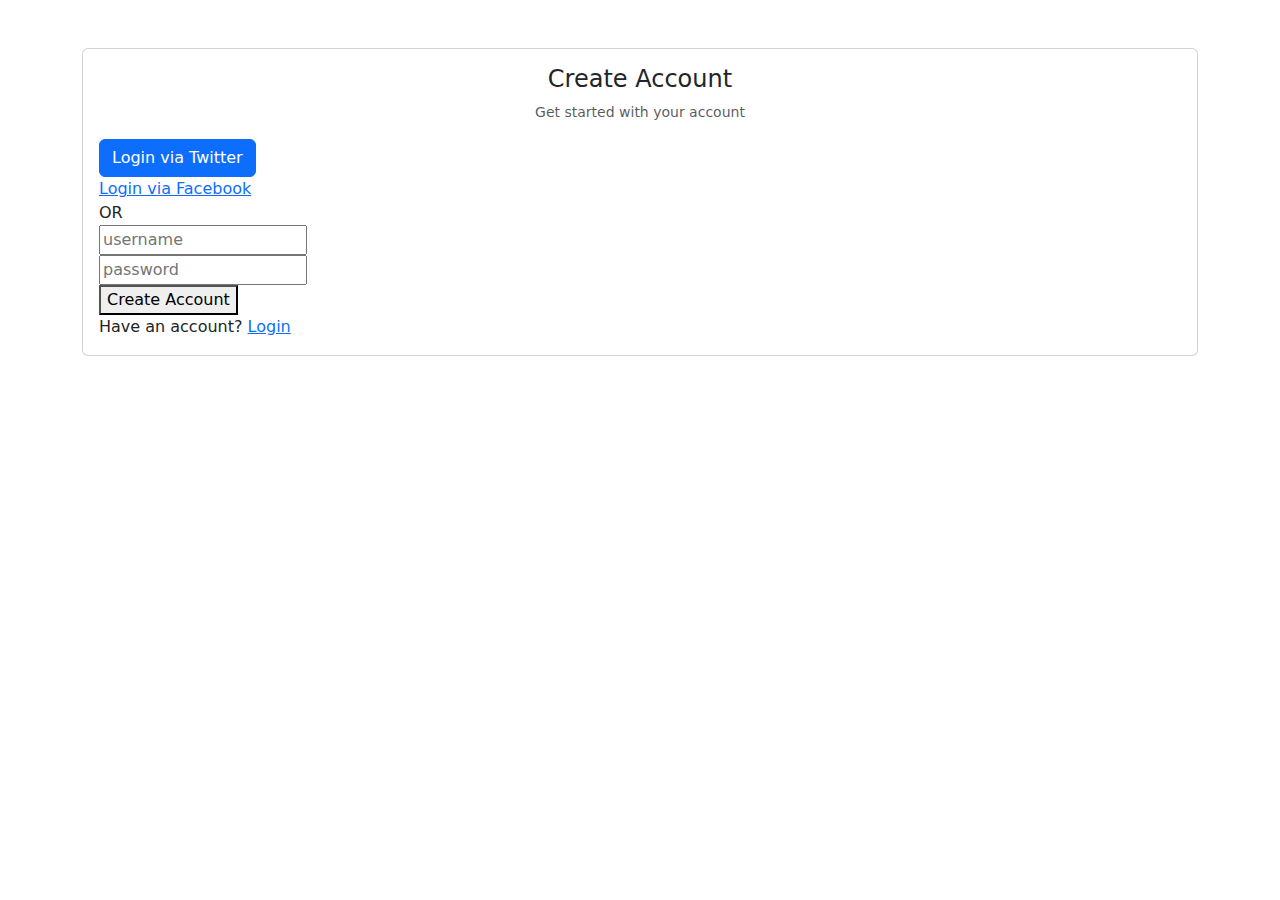
==== Example7.html @ f2467c7a "First project &initialization github repository" ====
<!doctype html>
<html lang="en">
  <head>
    <meta charset="utf-8">
    <meta name="viewport" content="width=device-width, initial-scale=1">
    <title>Bootstrap demo</title>
    <link href="https://cdn.jsdelivr.net/npm/bootstrap@5.3.3/dist/css/bootstrap.min.css" rel="stylesheet" integrity="sha384-QWTKZyjpPEjISv5WaRU9OFeRpok6YctnYmDr5pNlyT2bRjXh0JMhjY6hW+ALEwIH" crossorigin="anonymous">
    <link rel="stylesheet" href="https://cdnjs.cloudflare.com/ajax/libs/font-awesome/6.5.2/css/all.min.css" integrity="sha512-SnH5WK+bZxgPHs44uWIX+LLJAJ9/2PkPKZ5QiAj6Ta86w+fsb2TkcmfRyVX3pBnMFcV7oQPJkl9QevSCWr3W6A==" crossorigin="anonymous" referrerpolicy="no-referrer" />
</head>
  <body>
  
    <div class="container-sm">
        <div class="card mt-5">
            <div class="card-body">
                <div class="card-title text-center h4">Create Account</div>
                <div class="text-center small mb-3 text-muted">Get started with your account</div>
                
                <div>
                    <a class="btn btn-primary" href=""> <i class="fa-brands fa-x-twitter"></i> Login via Twitter</a>
                </div>

                <div>
                    <a href="">Login via Facebook</a>
                </div>

                <div>
                    <span>OR</span>
                </div>

                <form>

                    <div>
                        <input type="text" placeholder="username">
                    </div>

                    <div>
                        <input type="password" placeholder="password">
                    </div>

                    <div>
                        <button>Create Account</button>
                    </div>

                </form>

                <div>
                    <span>Have an account?</span>
                    <a href="">Login</a>
                </div>

            </div>

        </div>
    </div>


<!-- Example to understand cards -->

<!-- 
<div class="container-sm">

    <div class="card">
     <div class="card-body">
           <img class="card-img-top" src="" alt="">
            <h5 class="card-title">Title of Card</h5>
            <p class="card-text">Text of Card</p>
            <a class="btn btn-primary" href="" role="button"></a>
        </div>
    </div>

    <div class="card">
        <div class="card-body">
              <img class="card-img-top" src="" alt="">
               <h5 class="card-title">Title of Card</h5>
               <p class="card-text">Text of Card</p>
               <a class="btn btn-primary" href="" role="button"></a>
           </div>
       </div>


</div> -->









    <script src="https://cdn.jsdelivr.net/npm/bootstrap@5.3.3/dist/js/bootstrap.bundle.min.js" integrity="sha384-YvpcrYf0tY3lHB60NNkmXc5s9fDVZLESaAA55NDzOxhy9GkcIdslK1eN7N6jIeHz" crossorigin="anonymous"></script>
  </body>
</html>
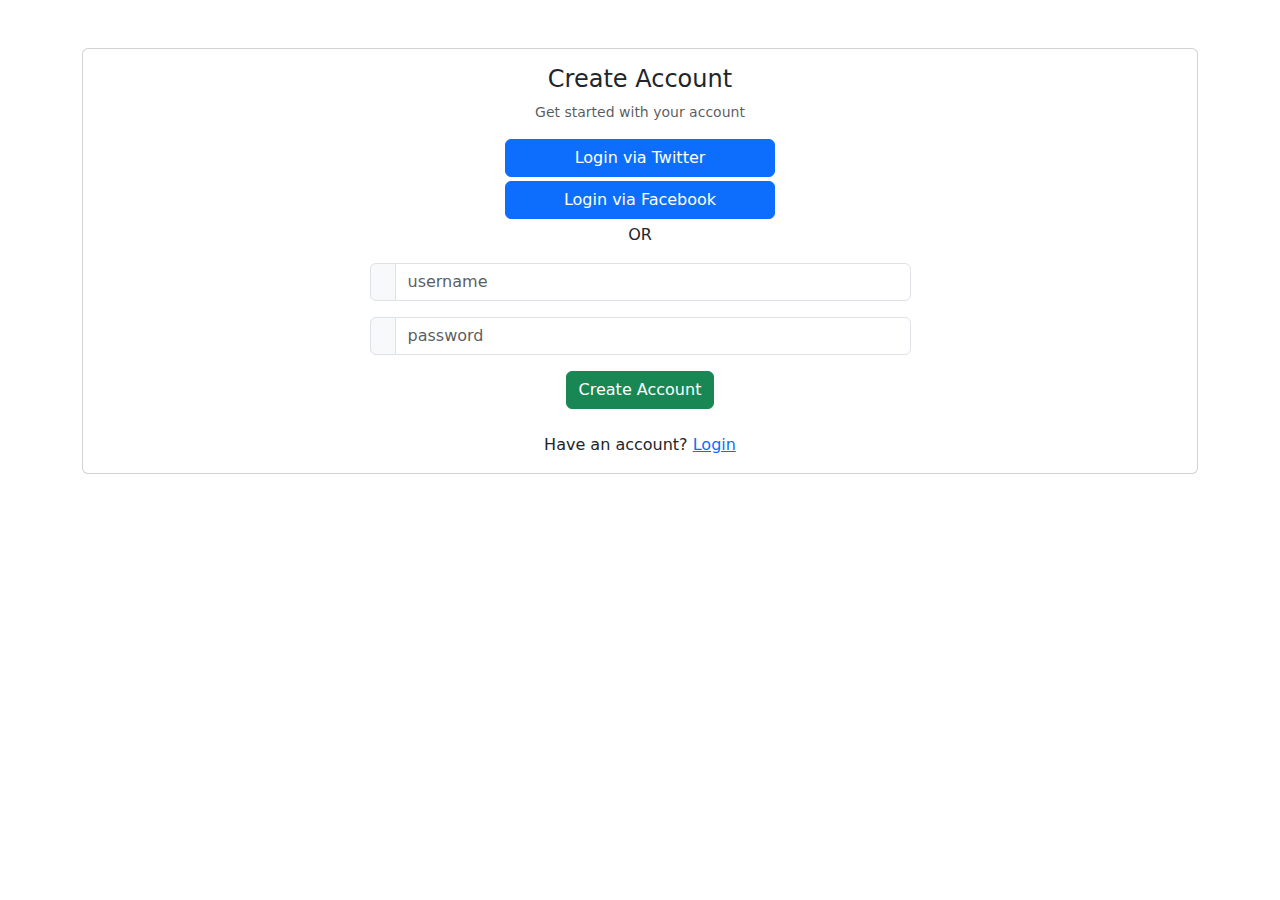
==== commit 50815be8: "Registration Card" ====
--- a/Example7.html
+++ b/Example7.html
@@ -15,35 +15,37 @@
                 <div class="card-title text-center h4">Create Account</div>
                 <div class="text-center small mb-3 text-muted">Get started with your account</div>
                 
-                <div>
-                    <a class="btn btn-primary" href=""> <i class="fa-brands fa-x-twitter"></i> Login via Twitter</a>
+                <div class="mb-1 d-flex justify-content-center">
+                    <a class="btn btn-primary col-xl-3 col-lg-4 col-md-5 col-sm-6 col-7" role="button" href=""> <i class="fa-brands fa-x-twitter"></i> Login via Twitter</a>
                 </div>
 
-                <div>
-                    <a href="">Login via Facebook</a>
+                <div class="mb-1 d-flex justify-content-center">
+                    <a class="btn btn-primary col-xl-3 col-lg-4 col-md-5 col-sm-6 col-7" role="button" href=""><i class="fa-brands fa-facebook"></i> Login via Facebook</a>
                 </div>
 
-                <div>
+                <div class="text-center mb-3">
                     <span>OR</span>
                 </div>
 
                 <form>
 
-                    <div>
-                        <input type="text" placeholder="username">
+                    <div class="input-group form-group mx-auto mb-3 w-50">
+                        <span class="input-group-text"><i class="fa-solid fa-user"></i></span>
+                        <input class="form-control" type="text" placeholder="username">
                     </div>
 
-                    <div>
-                        <input type="password" placeholder="password">
+                    <div class="input-group form-group w-50 mx-auto mb-3">
+                        <span class="input-group-text"><i class="fa-solid fa-key"></i></span>
+                        <input class="input-group form-control" type="password" placeholder="password">
                     </div>
 
-                    <div>
-                        <button>Create Account</button>
+                    <div class="d-flex justify-content-center mb-4">
+                        <button type="submit" class="btn btn-success">Create Account</button>
                     </div>
 
                 </form>
 
-                <div>
+                <div class="text-center">
                     <span>Have an account?</span>
                     <a href="">Login</a>
                 </div>
@@ -53,41 +55,6 @@
         </div>
     </div>
 
-
-<!-- Example to understand cards -->
-
-<!-- 
-<div class="container-sm">
-
-    <div class="card">
-     <div class="card-body">
-           <img class="card-img-top" src="" alt="">
-            <h5 class="card-title">Title of Card</h5>
-            <p class="card-text">Text of Card</p>
-            <a class="btn btn-primary" href="" role="button"></a>
-        </div>
-    </div>
-
-    <div class="card">
-        <div class="card-body">
-              <img class="card-img-top" src="" alt="">
-               <h5 class="card-title">Title of Card</h5>
-               <p class="card-text">Text of Card</p>
-               <a class="btn btn-primary" href="" role="button"></a>
-           </div>
-       </div>
-
-
-</div> -->
-
-
-
-
-
-
-
-
-
     <script src="https://cdn.jsdelivr.net/npm/bootstrap@5.3.3/dist/js/bootstrap.bundle.min.js" integrity="sha384-YvpcrYf0tY3lHB60NNkmXc5s9fDVZLESaAA55NDzOxhy9GkcIdslK1eN7N6jIeHz" crossorigin="anonymous"></script>
   </body>
 </html>